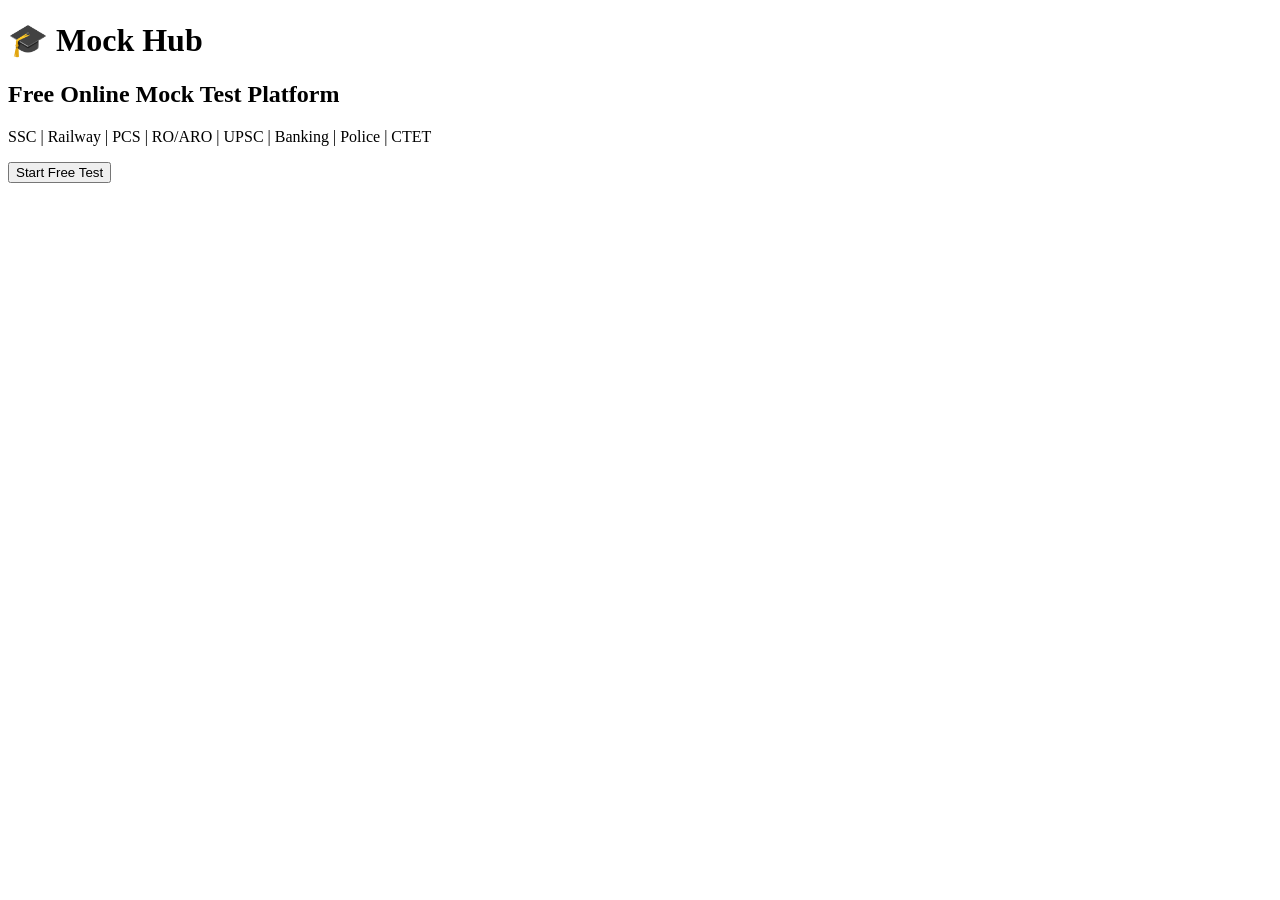
==== index.html @ 6d9d7c1c "Fix formatting issues in index.html" ====
<!DOCTYPE html>
<html lang="hi">
<head>
<meta charset="UTF-8">
<meta name="viewport" content="width=device-width, initial-scale=1.0">
<title>Mock Hub</title>
</head>

<body>

<h1>🎓 Mock Hub</h1>

<h2>Free Online Mock Test Platform</h2>

<p>SSC | Railway | PCS | RO/ARO | UPSC | Banking | Police | CTET</p>

<button>Start Free Test</button>

</body>
</html>
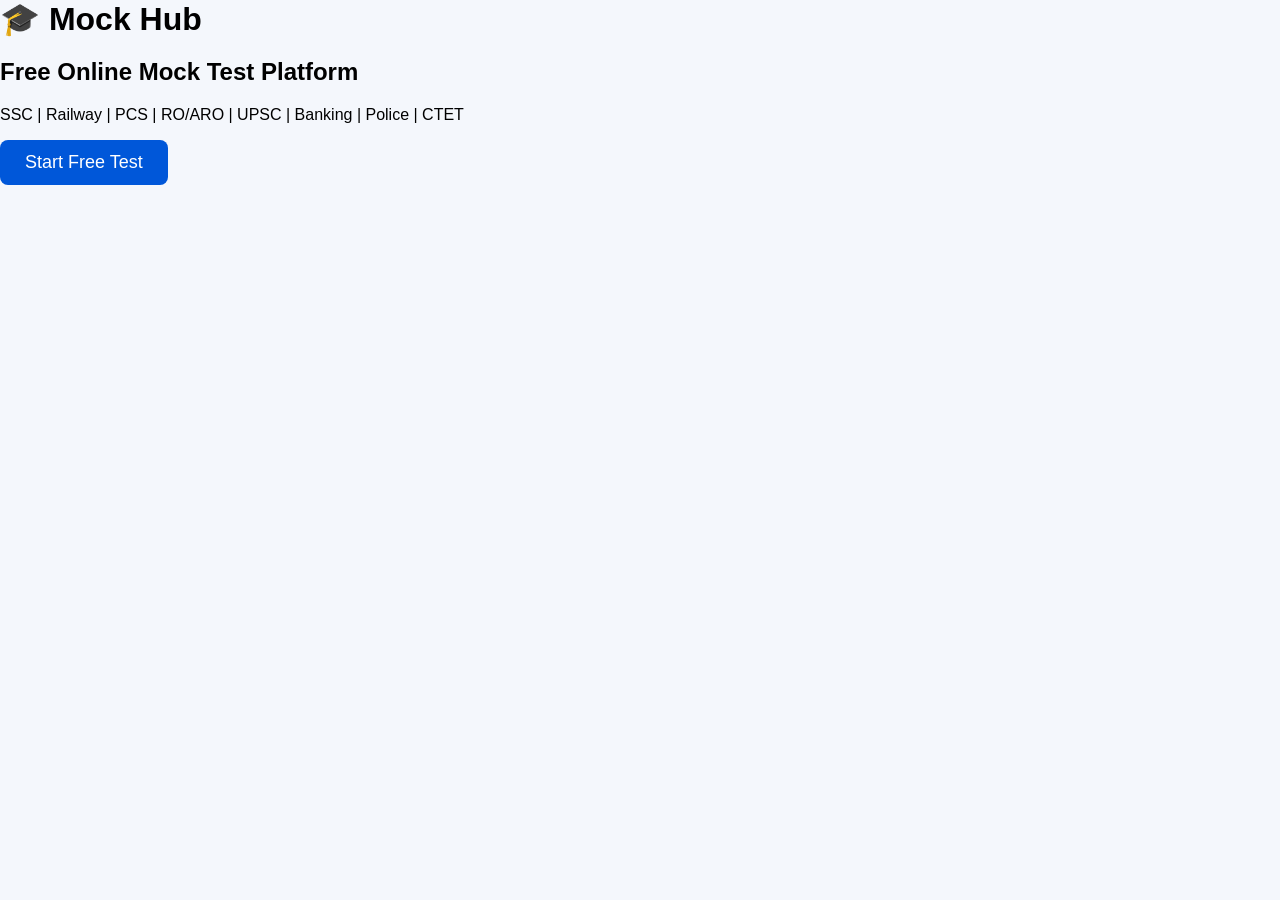
==== commit 74974476: "Update index.html" ====
--- a/index.html
+++ b/index.html
@@ -4,7 +4,9 @@
 <meta charset="UTF-8">
 <meta name="viewport" content="width=device-width, initial-scale=1.0">
 <title>Mock Hub</title>
-</head>
+  <head>
+
+  </head><link rel="stylesheet" href="style.css">
 
 <body>
 
--- a/style.css
+++ b/style.css
@@ -0,0 +1,45 @@
+body{
+  margin:0;
+  font-family:Arial,sans-serif;
+  background:#f4f7fc;
+}
+
+header{
+  background:#0057d9;
+  color:white;
+  padding:15px;
+  text-align:center;
+}
+
+h1{
+  margin:0;
+}
+
+.container{
+  width:90%;
+  max-width:1200px;
+  margin:auto;
+  padding:20px;
+}
+
+button{
+  background:#0057d9;
+  color:white;
+  border:none;
+  padding:12px 25px;
+  border-radius:8px;
+  font-size:18px;
+  cursor:pointer;
+}
+
+button:hover{
+  background:#003f9e;
+}
+
+.card{
+  background:white;
+  padding:20px;
+  margin:15px 0;
+  border-radius:10px;
+  box-shadow:0 2px 10px rgba(0,0,0,0.1);
+}
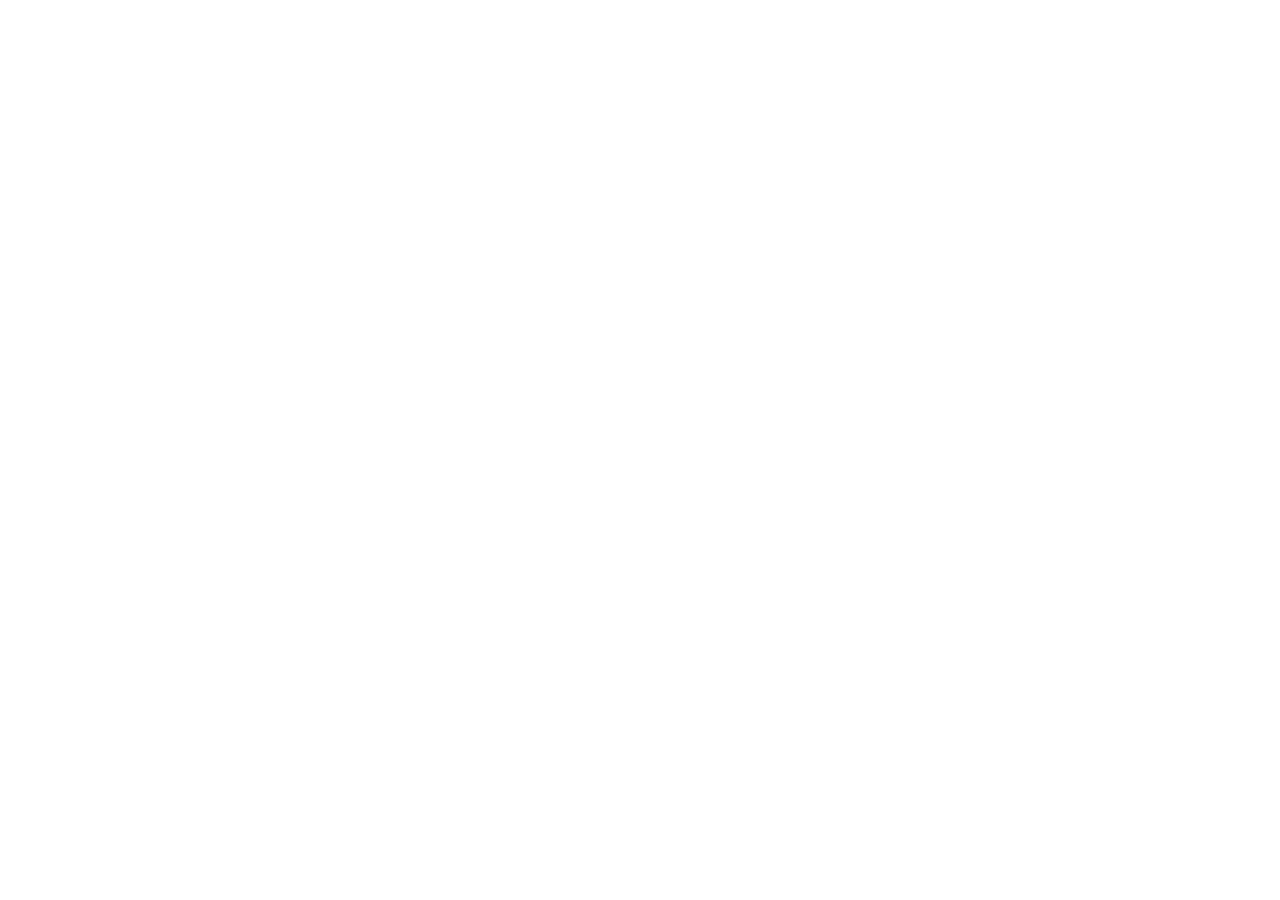
==== commit 7c26eec0: "Update index.html" ====
--- a/index.html
+++ b/index.html
@@ -3,11 +3,9 @@
 <head>
 <meta charset="UTF-8">
 <meta name="viewport" content="width=device-width, initial-scale=1.0">
-<title>Mock Hub</title>
-  <head>
-
-  </head><link rel="stylesheet" href="style.css">
-
+<title>Mock Hub</
+  <link rel="stylesheet" href="style.css">
+</head>
 <body>
 
 <h1>🎓 Mock Hub</h1>
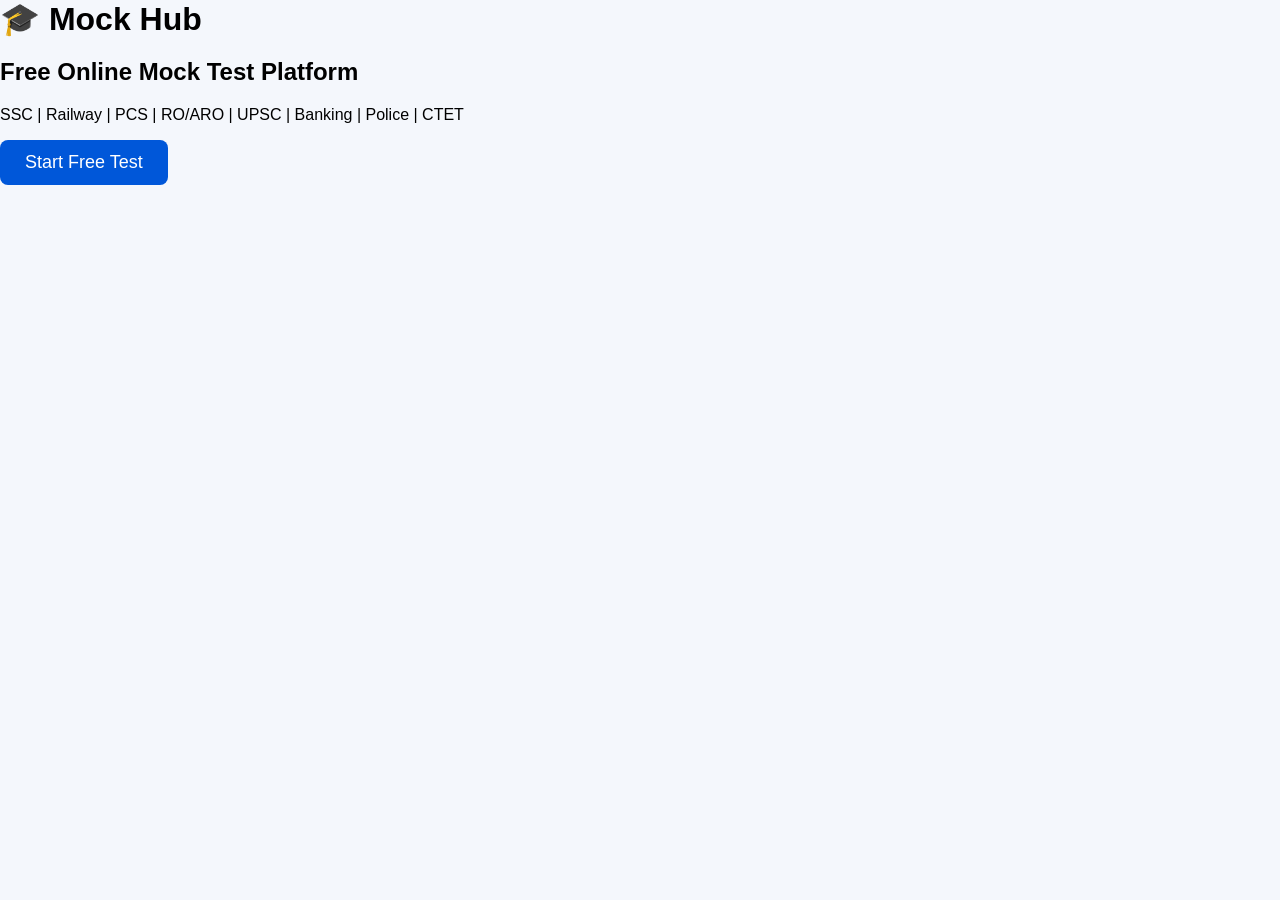
==== commit 72b5f0a9: "Fix HTML title tag syntax" ====
--- a/index.html
+++ b/index.html
@@ -3,7 +3,7 @@
 <head>
 <meta charset="UTF-8">
 <meta name="viewport" content="width=device-width, initial-scale=1.0">
-<title>Mock Hub</
+<title>Mock Hub</title>
   <link rel="stylesheet" href="style.css">
 </head>
 <body>
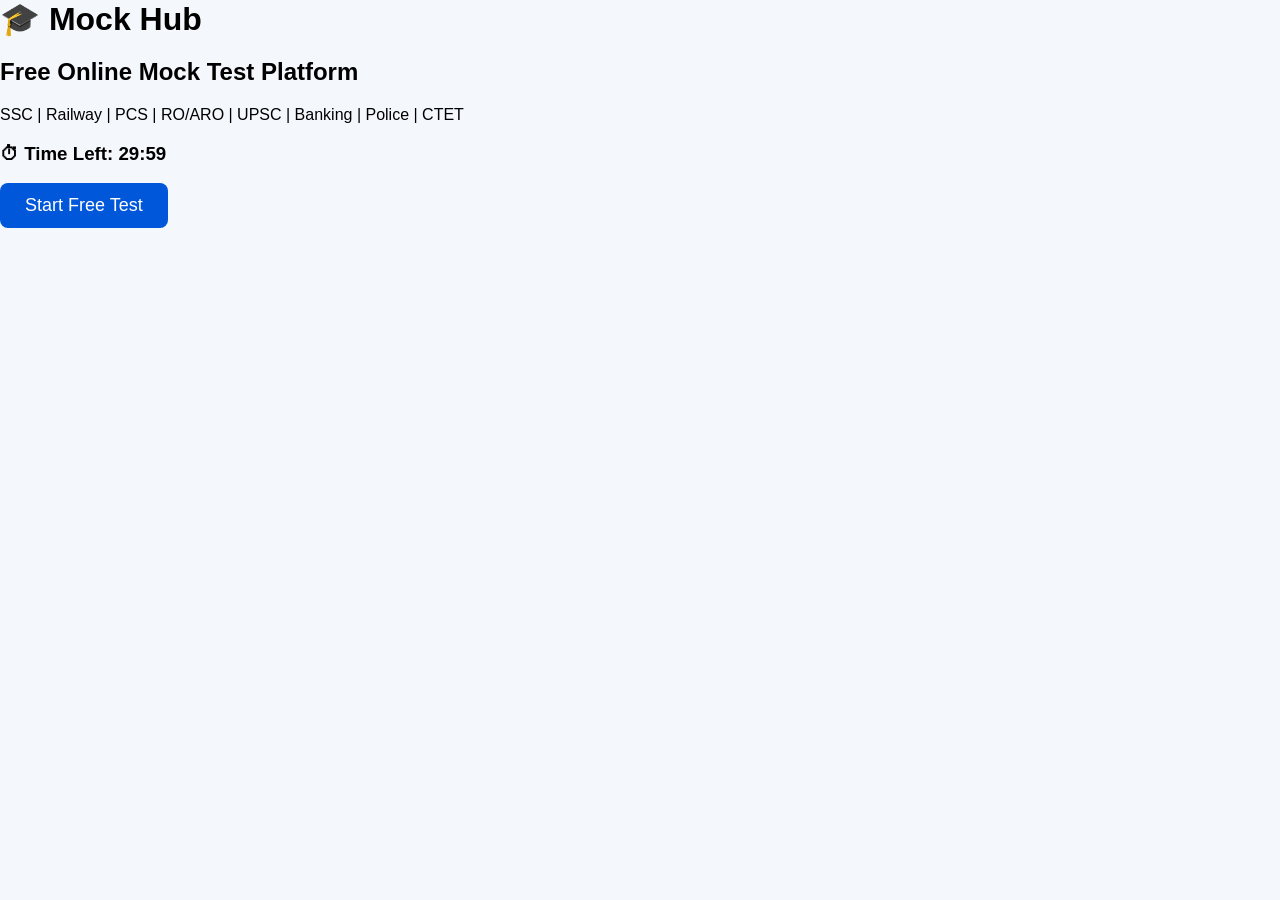
==== commit e93c9d51: "Update index.html" ====
--- a/index.html
+++ b/index.html
@@ -15,6 +15,6 @@
 <p>SSC | Railway | PCS | RO/ARO | UPSC | Banking | Police | CTET</p>
 
 <button>Start Free Test</button>
-
+<script src="script.js"></script>
 </body>
 </html>
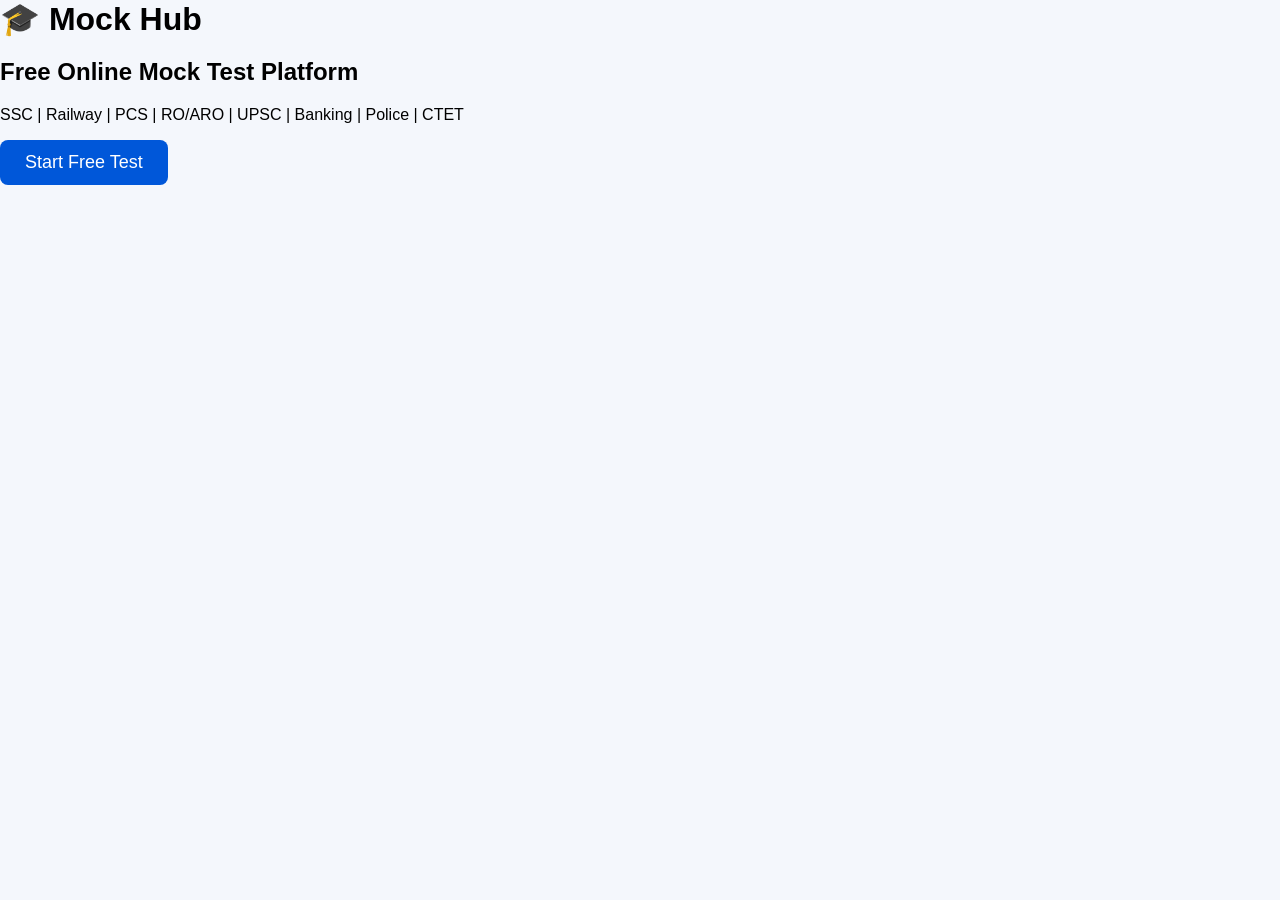
==== commit 2f041340: "Update index.html" ====
--- a/index.html
+++ b/index.html
@@ -14,7 +14,9 @@
 
 <p>SSC | Railway | PCS | RO/ARO | UPSC | Banking | Police | CTET</p>
 
-<button>Start Free Test</button>
+<a href="test.html">
+  <button>Start Free Test</button>
+</a>
 <script src="script.js"></script>
 </body>
 </html>
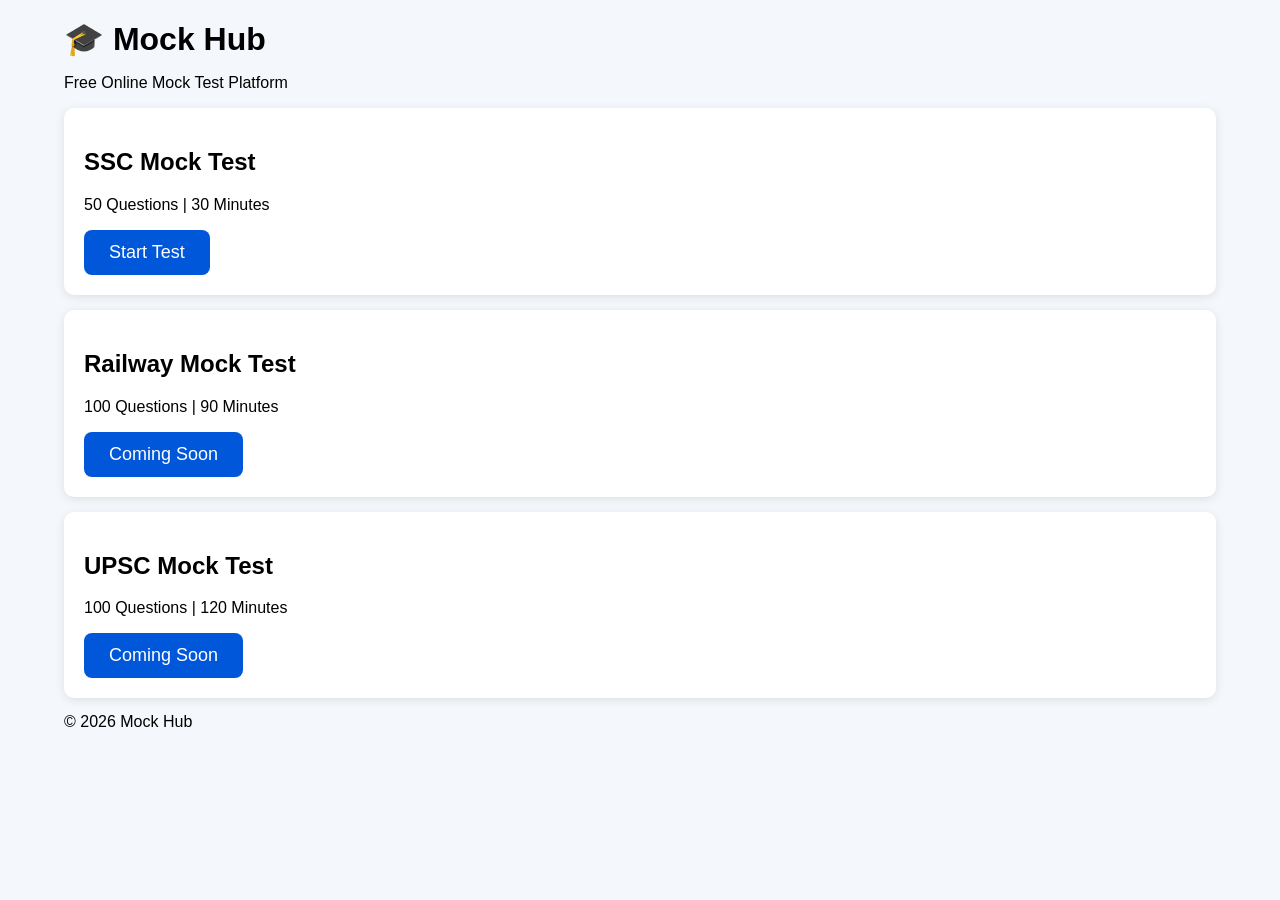
==== commit 209a24e6: "Enhance index.html with mock test cards Added a container for mock tests and updated the layout with" ====
--- a/index.html
+++ b/index.html
@@ -1,22 +1,47 @@
 <!DOCTYPE html>
 <html lang="hi">
 <head>
-<meta charset="UTF-8">
-<meta name="viewport" content="width=device-width, initial-scale=1.0">
-<title>Mock Hub</title>
+  <meta charset="UTF-8">
+  <meta name="viewport" content="width=device-width, initial-scale=1.0">
+  <title>Mock Hub</title>
   <link rel="stylesheet" href="style.css">
 </head>
 <body>
 
-<h1>🎓 Mock Hub</h1>
+<div class="container">
 
-<h2>Free Online Mock Test Platform</h2>
+  <h1>🎓 Mock Hub</h1>
+  <p class="tagline">Free Online Mock Test Platform</p>
 
-<p>SSC | Railway | PCS | RO/ARO | UPSC | Banking | Police | CTET</p>
+  <div class="cards">
 
-<a href="test.html">
-  <button>Start Free Test</button>
-</a>
-<script src="script.js"></script>
+    <div class="card">
+      <h2>SSC Mock Test</h2>
+      <p>50 Questions | 30 Minutes</p>
+      <a href="test.html">
+        <button>Start Test</button>
+      </a>
+    </div>
+
+    <div class="card">
+      <h2>Railway Mock Test</h2>
+      <p>100 Questions | 90 Minutes</p>
+      <button disabled>Coming Soon</button>
+    </div>
+
+    <div class="card">
+      <h2>UPSC Mock Test</h2>
+      <p>100 Questions | 120 Minutes</p>
+      <button disabled>Coming Soon</button>
+    </div>
+
+  </div>
+
+  <footer>
+    © 2026 Mock Hub
+  </footer>
+
+</div>
+
 </body>
 </html>
